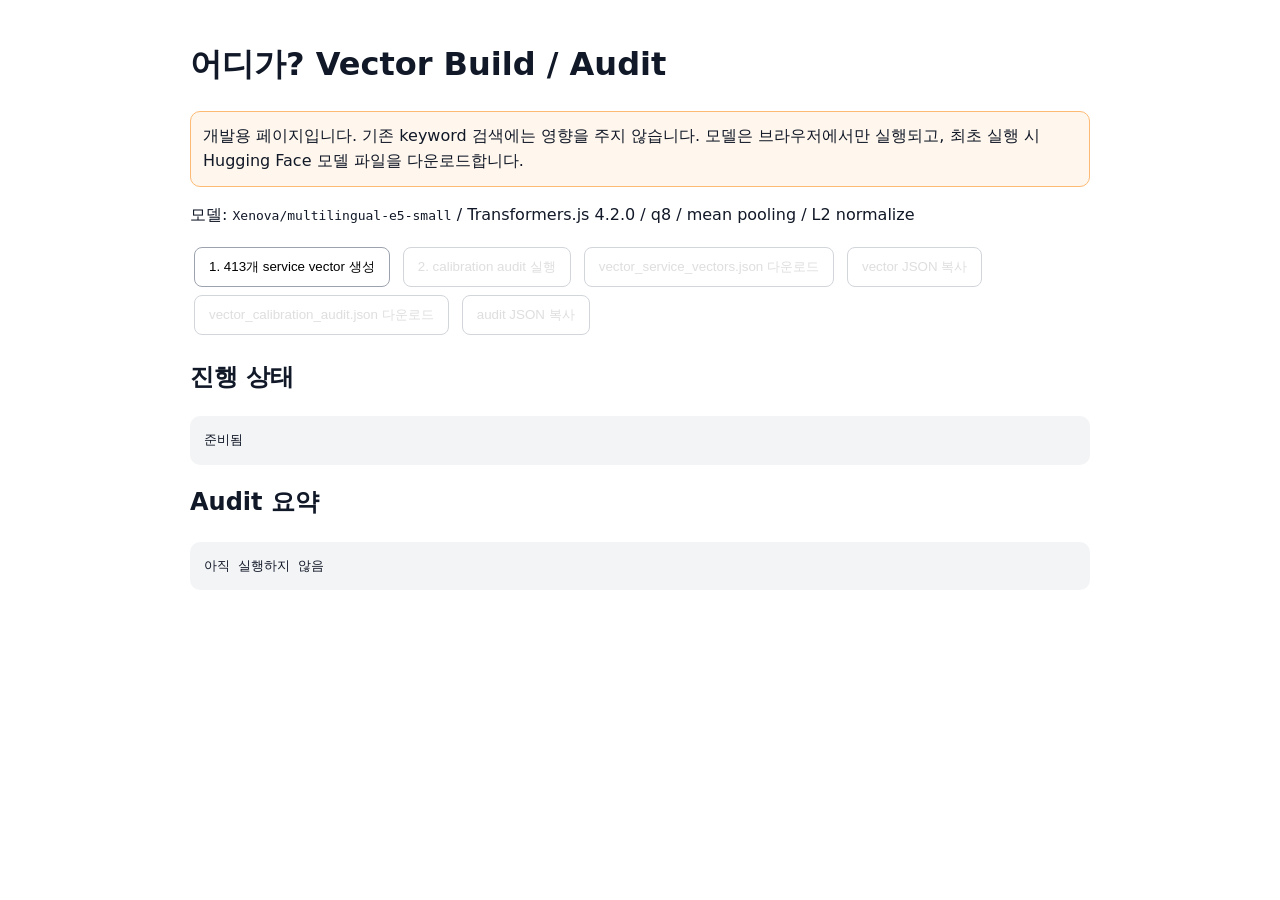
==== vector_build.html @ f6bf36c4 "Add files via upload" ====
<!doctype html>
<html lang="ko">
<head>
<meta charset="utf-8">
<meta name="viewport" content="width=device-width,initial-scale=1">
<title>어디가? Vector Build / Audit</title>
<style>
body{font-family:system-ui,-apple-system,"Noto Sans KR",sans-serif;max-width:900px;margin:40px auto;padding:0 20px;line-height:1.55;color:#111827}button{padding:10px 14px;margin:4px;border:1px solid #9ca3af;border-radius:8px;background:#fff;cursor:pointer}button:disabled{opacity:.45;cursor:not-allowed}pre{background:#f3f4f6;padding:14px;border-radius:10px;white-space:pre-wrap;word-break:break-word;max-height:520px;overflow:auto}.warn{background:#fff7ed;border:1px solid #fdba74;padding:12px;border-radius:10px}.ok{color:#047857;font-weight:700}.bad{color:#b91c1c;font-weight:700}
</style>
</head>
<body>
<h1>어디가? Vector Build / Audit</h1>
<p class="warn">개발용 페이지입니다. 기존 keyword 검색에는 영향을 주지 않습니다. 모델은 브라우저에서만 실행되고, 최초 실행 시 Hugging Face 모델 파일을 다운로드합니다.</p>
<p>모델: <code>Xenova/multilingual-e5-small</code> / Transformers.js 4.2.0 / q8 / mean pooling / L2 normalize</p>
<div>
<button id="build">1. 413개 service vector 생성</button>
<button id="audit" disabled>2. calibration audit 실행</button>
<button id="downloadVectors" disabled>vector_service_vectors.json 다운로드</button>
<button id="copyVectors" disabled>vector JSON 복사</button>
<button id="downloadAudit" disabled>vector_calibration_audit.json 다운로드</button>
<button id="copyAudit" disabled>audit JSON 복사</button>
</div>
<h2>진행 상태</h2><pre id="log">준비됨</pre>
<h2>Audit 요약</h2><pre id="summary">아직 실행하지 않음</pre>
<script src="./vector_semantic.js?v=7.3.35-a1"></script>
<script>
let vectorsDoc=null,auditDoc=null;
const log=document.querySelector('#log'),summary=document.querySelector('#summary');
function setLog(x){log.textContent=typeof x==='string'?x:JSON.stringify(x,null,2);}
function append(x){log.textContent+='\n'+x;log.scrollTop=log.scrollHeight;}
document.querySelector('#build').addEventListener('click',async e=>{
  e.currentTarget.disabled=true;setLog('모델 로딩 및 service vector 생성 시작...');
  try{
    vectorsDoc=await EodigaVector.buildStaticVectors({batch_size:12,on_progress:p=>setLog(`service vectors: ${p.done}/${p.total}\nelapsed: ${(p.elapsed_ms/1000).toFixed(1)}s\nmodel: ${EodigaVector.config.model}`)});
    append(`\n완료: ${vectorsDoc.service_count}개 / ${vectorsDoc.embedding_dim}차원 / build ${(vectorsDoc.build_ms/1000).toFixed(1)}s`);
    document.querySelector('#audit').disabled=false;document.querySelector('#downloadVectors').disabled=false;document.querySelector('#copyVectors').disabled=false;
  }catch(err){append('\nERROR: '+(err?.stack||err));e.currentTarget.disabled=false;}
});
document.querySelector('#audit').addEventListener('click',async e=>{
  if(!vectorsDoc)return;e.currentTarget.disabled=true;setLog('calibration audit 시작...');
  try{
    auditDoc=await EodigaVector.evaluateAudit({vectors_doc:vectorsDoc,on_progress:p=>setLog(`audit: ${p.done}/${p.total}\ncase: ${p.case_id}\nelapsed: ${(p.elapsed_ms/1000).toFixed(1)}s`)});
    summary.textContent=JSON.stringify(auditDoc.summary,null,2);append('\nAUDIT COMPLETE');
    document.querySelector('#downloadAudit').disabled=false;document.querySelector('#copyAudit').disabled=false;
  }catch(err){append('\nAUDIT ERROR: '+(err?.stack||err));e.currentTarget.disabled=false;}
});
document.querySelector('#downloadVectors').addEventListener('click',()=>vectorsDoc&&EodigaVector.downloadJson(vectorsDoc,'vector_service_vectors.json'));
document.querySelector('#copyVectors').addEventListener('click',async()=>{if(vectorsDoc){await navigator.clipboard.writeText(JSON.stringify(vectorsDoc));append('\nvector JSON을 클립보드에 복사했습니다.');}});
document.querySelector('#downloadAudit').addEventListener('click',()=>auditDoc&&EodigaVector.downloadJson(auditDoc,'vector_calibration_audit.json'));
document.querySelector('#copyAudit').addEventListener('click',async()=>{if(auditDoc){await navigator.clipboard.writeText(JSON.stringify(auditDoc));append('\naudit JSON을 클립보드에 복사했습니다.');}});
</script>
</body></html>
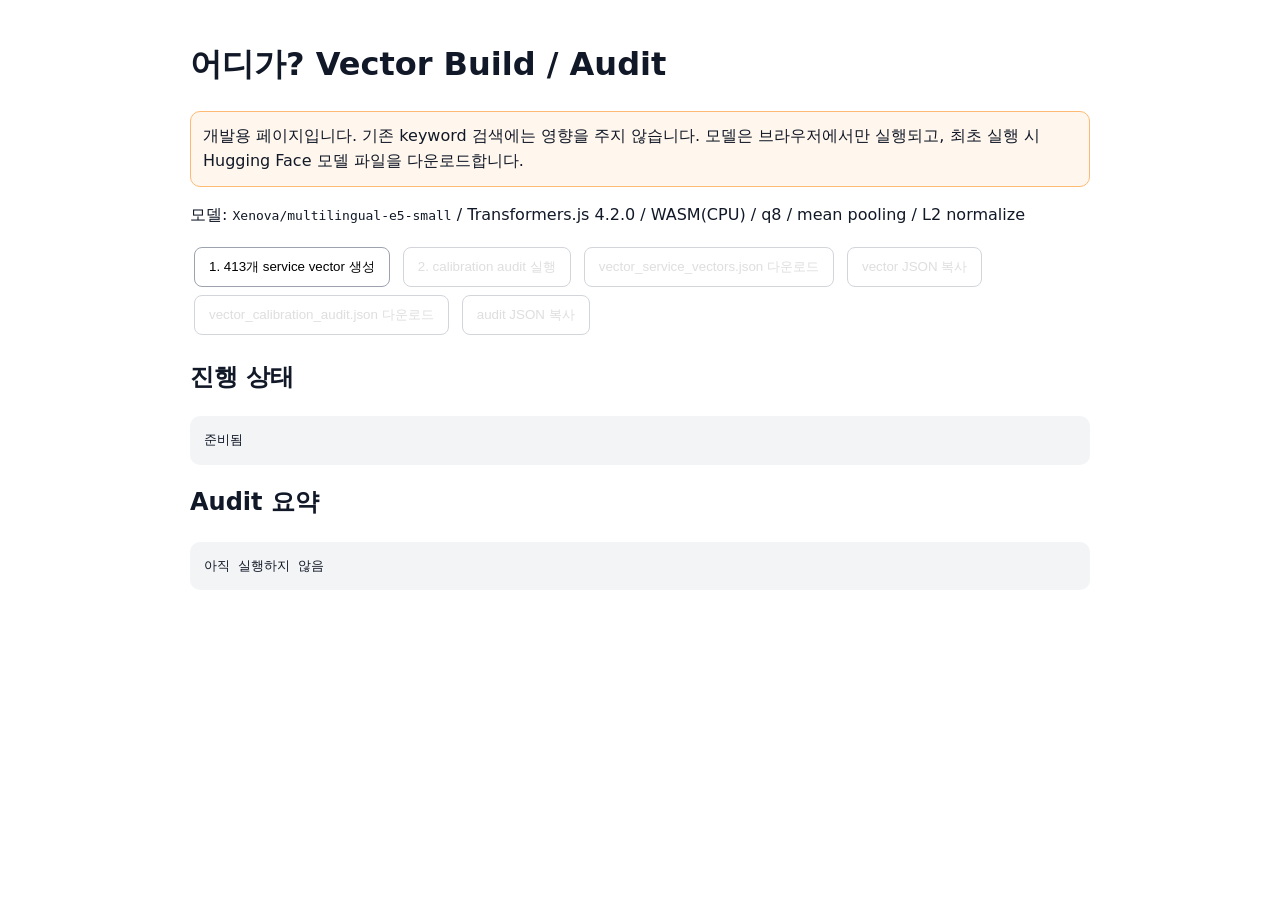
==== commit 4d55e3ba: "Add files via upload" ====
--- a/vector_build.html
+++ b/vector_build.html
@@ -11,7 +11,7 @@
 <body>
 <h1>어디가? Vector Build / Audit</h1>
 <p class="warn">개발용 페이지입니다. 기존 keyword 검색에는 영향을 주지 않습니다. 모델은 브라우저에서만 실행되고, 최초 실행 시 Hugging Face 모델 파일을 다운로드합니다.</p>
-<p>모델: <code>Xenova/multilingual-e5-small</code> / Transformers.js 4.2.0 / q8 / mean pooling / L2 normalize</p>
+<p>모델: <code>Xenova/multilingual-e5-small</code> / Transformers.js 4.2.0 / WASM(CPU) / q8 / mean pooling / L2 normalize</p>
 <div>
 <button id="build">1. 413개 service vector 생성</button>
 <button id="audit" disabled>2. calibration audit 실행</button>
@@ -22,14 +22,14 @@
 </div>
 <h2>진행 상태</h2><pre id="log">준비됨</pre>
 <h2>Audit 요약</h2><pre id="summary">아직 실행하지 않음</pre>
-<script src="./vector_semantic.js?v=7.3.35-a1"></script>
+<script src="./vector_semantic.js?v=7.3.35-a2-wasm"></script>
 <script>
 let vectorsDoc=null,auditDoc=null;
 const log=document.querySelector('#log'),summary=document.querySelector('#summary');
 function setLog(x){log.textContent=typeof x==='string'?x:JSON.stringify(x,null,2);}
 function append(x){log.textContent+='\n'+x;log.scrollTop=log.scrollHeight;}
 document.querySelector('#build').addEventListener('click',async e=>{
-  e.currentTarget.disabled=true;setLog('모델 로딩 및 service vector 생성 시작...');
+  e.currentTarget.disabled=true;setLog('WASM(CPU) 모델 로딩 및 service vector 생성 시작...\n최초 실행 시 약 118MB q8 모델을 다운로드할 수 있습니다.');
   try{
     vectorsDoc=await EodigaVector.buildStaticVectors({batch_size:12,on_progress:p=>setLog(`service vectors: ${p.done}/${p.total}\nelapsed: ${(p.elapsed_ms/1000).toFixed(1)}s\nmodel: ${EodigaVector.config.model}`)});
     append(`\n완료: ${vectorsDoc.service_count}개 / ${vectorsDoc.embedding_dim}차원 / build ${(vectorsDoc.build_ms/1000).toFixed(1)}s`);
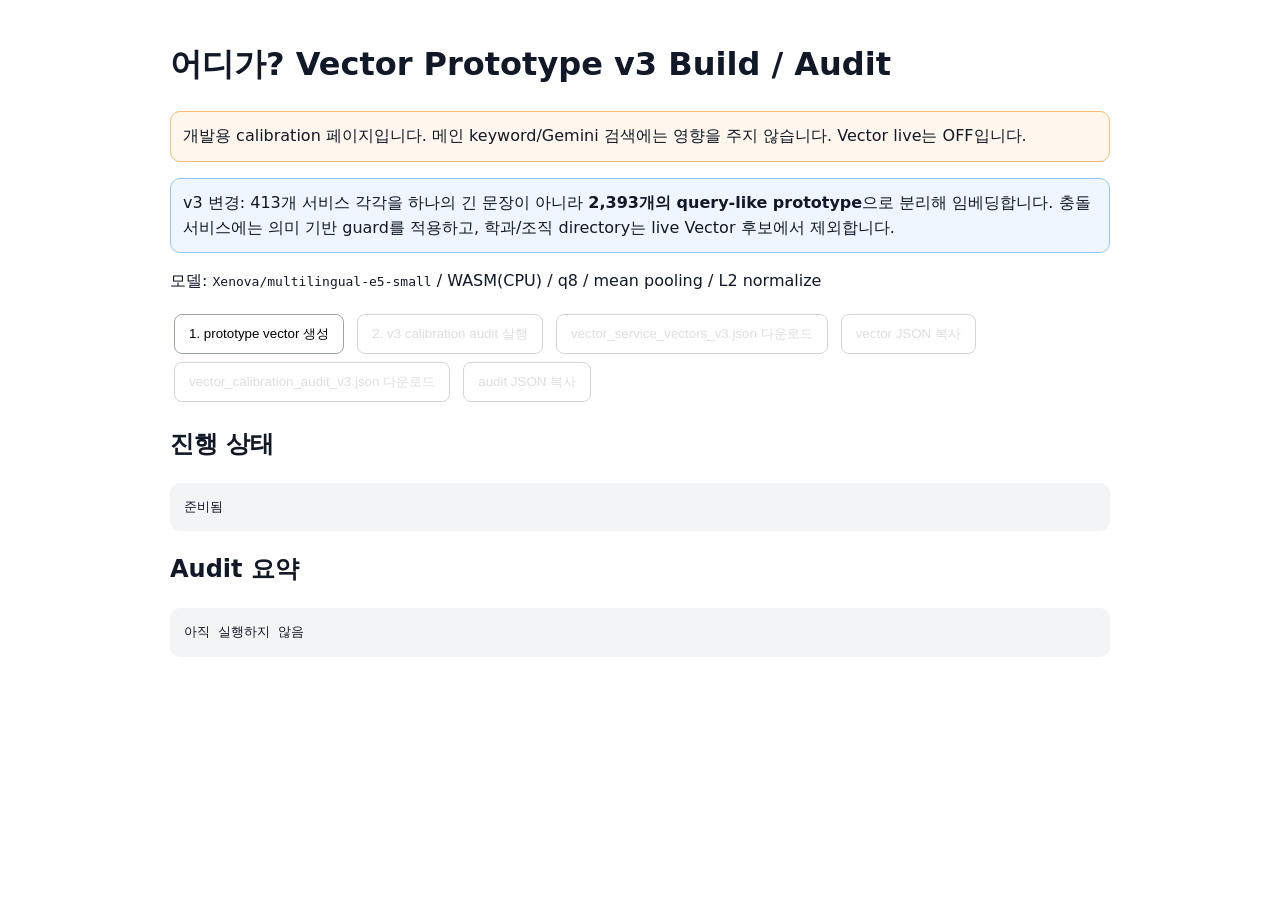
==== commit 8a0e6770: "Add files via upload" ====
--- a/vector_build.html
+++ b/vector_build.html
@@ -3,50 +3,56 @@
 <head>
 <meta charset="utf-8">
 <meta name="viewport" content="width=device-width,initial-scale=1">
-<title>어디가? Vector Build / Audit</title>
+<title>어디가? Vector Prototype v3 Build / Audit</title>
 <style>
-body{font-family:system-ui,-apple-system,"Noto Sans KR",sans-serif;max-width:900px;margin:40px auto;padding:0 20px;line-height:1.55;color:#111827}button{padding:10px 14px;margin:4px;border:1px solid #9ca3af;border-radius:8px;background:#fff;cursor:pointer}button:disabled{opacity:.45;cursor:not-allowed}pre{background:#f3f4f6;padding:14px;border-radius:10px;white-space:pre-wrap;word-break:break-word;max-height:520px;overflow:auto}.warn{background:#fff7ed;border:1px solid #fdba74;padding:12px;border-radius:10px}.ok{color:#047857;font-weight:700}.bad{color:#b91c1c;font-weight:700}
+body{font-family:system-ui,-apple-system,"Noto Sans KR",sans-serif;max-width:940px;margin:40px auto;padding:0 20px;line-height:1.55;color:#111827}
+button{padding:10px 14px;margin:4px;border:1px solid #9ca3af;border-radius:8px;background:#fff;cursor:pointer}
+button:disabled{opacity:.45;cursor:not-allowed}pre{background:#f3f4f6;padding:14px;border-radius:10px;white-space:pre-wrap;word-break:break-word;max-height:560px;overflow:auto}
+.warn{background:#fff7ed;border:1px solid #fdba74;padding:12px;border-radius:10px}.note{background:#eff6ff;border:1px solid #93c5fd;padding:12px;border-radius:10px}
 </style>
 </head>
 <body>
-<h1>어디가? Vector Build / Audit</h1>
-<p class="warn">개발용 페이지입니다. 기존 keyword 검색에는 영향을 주지 않습니다. 모델은 브라우저에서만 실행되고, 최초 실행 시 Hugging Face 모델 파일을 다운로드합니다.</p>
-<p>모델: <code>Xenova/multilingual-e5-small</code> / Transformers.js 4.2.0 / WASM(CPU) / q8 / mean pooling / L2 normalize</p>
+<h1>어디가? Vector Prototype v3 Build / Audit</h1>
+<p class="warn">개발용 calibration 페이지입니다. 메인 keyword/Gemini 검색에는 영향을 주지 않습니다. Vector live는 OFF입니다.</p>
+<p class="note">v3 변경: 413개 서비스 각각을 하나의 긴 문장이 아니라 <b>2,393개의 query-like prototype</b>으로 분리해 임베딩합니다. 충돌 서비스에는 의미 기반 guard를 적용하고, 학과/조직 directory는 live Vector 후보에서 제외합니다.</p>
+<p>모델: <code>Xenova/multilingual-e5-small</code> / WASM(CPU) / q8 / mean pooling / L2 normalize</p>
 <div>
-<button id="build">1. 413개 service vector 생성</button>
-<button id="audit" disabled>2. calibration audit 실행</button>
-<button id="downloadVectors" disabled>vector_service_vectors.json 다운로드</button>
+<button id="build">1. prototype vector 생성</button>
+<button id="audit" disabled>2. v3 calibration audit 실행</button>
+<button id="downloadVectors" disabled>vector_service_vectors_v3.json 다운로드</button>
 <button id="copyVectors" disabled>vector JSON 복사</button>
-<button id="downloadAudit" disabled>vector_calibration_audit.json 다운로드</button>
+<button id="downloadAudit" disabled>vector_calibration_audit_v3.json 다운로드</button>
 <button id="copyAudit" disabled>audit JSON 복사</button>
 </div>
 <h2>진행 상태</h2><pre id="log">준비됨</pre>
 <h2>Audit 요약</h2><pre id="summary">아직 실행하지 않음</pre>
-<script src="./vector_semantic.js?v=7.3.35-a2-wasm"></script>
+<script src="./vector_semantic.js?v=7.3.35-a3-prototype"></script>
 <script>
 let vectorsDoc=null,auditDoc=null;
 const log=document.querySelector('#log'),summary=document.querySelector('#summary');
 function setLog(x){log.textContent=typeof x==='string'?x:JSON.stringify(x,null,2);}
 function append(x){log.textContent+='\n'+x;log.scrollTop=log.scrollHeight;}
 document.querySelector('#build').addEventListener('click',async e=>{
-  e.currentTarget.disabled=true;setLog('WASM(CPU) 모델 로딩 및 service vector 생성 시작...\n최초 실행 시 약 118MB q8 모델을 다운로드할 수 있습니다.');
+  e.currentTarget.disabled=true;
+  setLog('WASM(CPU) prototype vector 생성 시작...\n2,393개 prototype을 임베딩합니다. 최초/캐시 상태에 따라 시간이 걸릴 수 있습니다.');
   try{
-    vectorsDoc=await EodigaVector.buildStaticVectors({batch_size:12,on_progress:p=>setLog(`service vectors: ${p.done}/${p.total}\nelapsed: ${(p.elapsed_ms/1000).toFixed(1)}s\nmodel: ${EodigaVector.config.model}`)});
-    append(`\n완료: ${vectorsDoc.service_count}개 / ${vectorsDoc.embedding_dim}차원 / build ${(vectorsDoc.build_ms/1000).toFixed(1)}s`);
+    vectorsDoc=await EodigaVector.buildStaticVectors({batch_size:16,on_progress:p=>setLog(`prototype vectors: ${p.done}/${p.total}\nservices: ${p.services}\nelapsed: ${(p.elapsed_ms/1000).toFixed(1)}s`)});
+    append(`\n완료: ${vectorsDoc.service_count} services / ${vectorsDoc.prototype_count} prototypes / build ${(vectorsDoc.build_ms/1000).toFixed(1)}s`);
     document.querySelector('#audit').disabled=false;document.querySelector('#downloadVectors').disabled=false;document.querySelector('#copyVectors').disabled=false;
   }catch(err){append('\nERROR: '+(err?.stack||err));e.currentTarget.disabled=false;}
 });
 document.querySelector('#audit').addEventListener('click',async e=>{
-  if(!vectorsDoc)return;e.currentTarget.disabled=true;setLog('calibration audit 시작...');
+  if(!vectorsDoc)return;e.currentTarget.disabled=true;setLog('v3 calibration audit 시작...');
   try{
     auditDoc=await EodigaVector.evaluateAudit({vectors_doc:vectorsDoc,on_progress:p=>setLog(`audit: ${p.done}/${p.total}\ncase: ${p.case_id}\nelapsed: ${(p.elapsed_ms/1000).toFixed(1)}s`)});
-    summary.textContent=JSON.stringify(auditDoc.summary,null,2);append('\nAUDIT COMPLETE');
+    summary.textContent=JSON.stringify({overall:auditDoc.summary,original_39:auditDoc.original_39_summary,extended:auditDoc.extended_summary},null,2);
+    append('\nAUDIT COMPLETE');
     document.querySelector('#downloadAudit').disabled=false;document.querySelector('#copyAudit').disabled=false;
   }catch(err){append('\nAUDIT ERROR: '+(err?.stack||err));e.currentTarget.disabled=false;}
 });
-document.querySelector('#downloadVectors').addEventListener('click',()=>vectorsDoc&&EodigaVector.downloadJson(vectorsDoc,'vector_service_vectors.json'));
+document.querySelector('#downloadVectors').addEventListener('click',()=>vectorsDoc&&EodigaVector.downloadJson(vectorsDoc,'vector_service_vectors_v3.json'));
 document.querySelector('#copyVectors').addEventListener('click',async()=>{if(vectorsDoc){await navigator.clipboard.writeText(JSON.stringify(vectorsDoc));append('\nvector JSON을 클립보드에 복사했습니다.');}});
-document.querySelector('#downloadAudit').addEventListener('click',()=>auditDoc&&EodigaVector.downloadJson(auditDoc,'vector_calibration_audit.json'));
+document.querySelector('#downloadAudit').addEventListener('click',()=>auditDoc&&EodigaVector.downloadJson(auditDoc,'vector_calibration_audit_v3.json'));
 document.querySelector('#copyAudit').addEventListener('click',async()=>{if(auditDoc){await navigator.clipboard.writeText(JSON.stringify(auditDoc));append('\naudit JSON을 클립보드에 복사했습니다.');}});
 </script>
 </body></html>
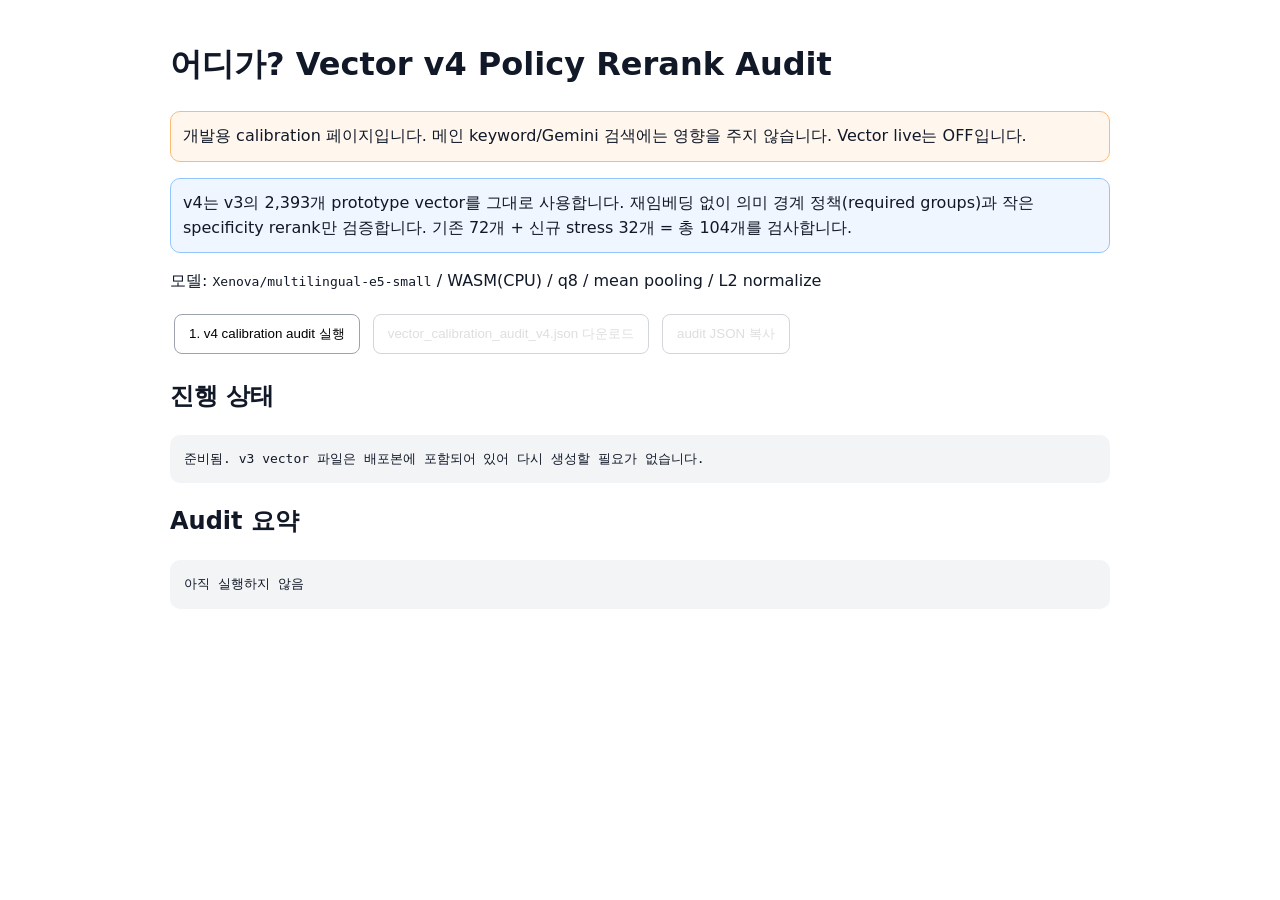
==== commit 8c5df3e3: "Add files via upload" ====
--- a/vector_build.html
+++ b/vector_build.html
@@ -3,7 +3,7 @@
 <head>
 <meta charset="utf-8">
 <meta name="viewport" content="width=device-width,initial-scale=1">
-<title>어디가? Vector Prototype v3 Build / Audit</title>
+<title>어디가? Vector v4 Policy Rerank Audit</title>
 <style>
 body{font-family:system-ui,-apple-system,"Noto Sans KR",sans-serif;max-width:940px;margin:40px auto;padding:0 20px;line-height:1.55;color:#111827}
 button{padding:10px 14px;margin:4px;border:1px solid #9ca3af;border-radius:8px;background:#fff;cursor:pointer}
@@ -12,47 +12,40 @@
 </style>
 </head>
 <body>
-<h1>어디가? Vector Prototype v3 Build / Audit</h1>
+<h1>어디가? Vector v4 Policy Rerank Audit</h1>
 <p class="warn">개발용 calibration 페이지입니다. 메인 keyword/Gemini 검색에는 영향을 주지 않습니다. Vector live는 OFF입니다.</p>
-<p class="note">v3 변경: 413개 서비스 각각을 하나의 긴 문장이 아니라 <b>2,393개의 query-like prototype</b>으로 분리해 임베딩합니다. 충돌 서비스에는 의미 기반 guard를 적용하고, 학과/조직 directory는 live Vector 후보에서 제외합니다.</p>
+<p class="note">v4는 v3의 2,393개 prototype vector를 그대로 사용합니다. 재임베딩 없이 의미 경계 정책(required groups)과 작은 specificity rerank만 검증합니다. 기존 72개 + 신규 stress 32개 = 총 104개를 검사합니다.</p>
 <p>모델: <code>Xenova/multilingual-e5-small</code> / WASM(CPU) / q8 / mean pooling / L2 normalize</p>
 <div>
-<button id="build">1. prototype vector 생성</button>
-<button id="audit" disabled>2. v3 calibration audit 실행</button>
-<button id="downloadVectors" disabled>vector_service_vectors_v3.json 다운로드</button>
-<button id="copyVectors" disabled>vector JSON 복사</button>
-<button id="downloadAudit" disabled>vector_calibration_audit_v3.json 다운로드</button>
+<button id="audit">1. v4 calibration audit 실행</button>
+<button id="downloadAudit" disabled>vector_calibration_audit_v4.json 다운로드</button>
 <button id="copyAudit" disabled>audit JSON 복사</button>
 </div>
-<h2>진행 상태</h2><pre id="log">준비됨</pre>
+<h2>진행 상태</h2><pre id="log">준비됨. v3 vector 파일은 배포본에 포함되어 있어 다시 생성할 필요가 없습니다.</pre>
 <h2>Audit 요약</h2><pre id="summary">아직 실행하지 않음</pre>
-<script src="./vector_semantic.js?v=7.3.35-a3-prototype"></script>
+<script src="./vector_semantic.js?v=7.3.35-a4-policy"></script>
 <script>
-let vectorsDoc=null,auditDoc=null;
+let auditDoc=null;
 const log=document.querySelector('#log'),summary=document.querySelector('#summary');
 function setLog(x){log.textContent=typeof x==='string'?x:JSON.stringify(x,null,2);}
 function append(x){log.textContent+='\n'+x;log.scrollTop=log.scrollHeight;}
-document.querySelector('#build').addEventListener('click',async e=>{
+document.querySelector('#audit').addEventListener('click',async e=>{
   e.currentTarget.disabled=true;
-  setLog('WASM(CPU) prototype vector 생성 시작...\n2,393개 prototype을 임베딩합니다. 최초/캐시 상태에 따라 시간이 걸릴 수 있습니다.');
+  setLog('v4 policy-rerank calibration audit 시작...\n104개 query embedding + 2,393 prototype ranking을 검사합니다.');
   try{
-    vectorsDoc=await EodigaVector.buildStaticVectors({batch_size:16,on_progress:p=>setLog(`prototype vectors: ${p.done}/${p.total}\nservices: ${p.services}\nelapsed: ${(p.elapsed_ms/1000).toFixed(1)}s`)});
-    append(`\n완료: ${vectorsDoc.service_count} services / ${vectorsDoc.prototype_count} prototypes / build ${(vectorsDoc.build_ms/1000).toFixed(1)}s`);
-    document.querySelector('#audit').disabled=false;document.querySelector('#downloadVectors').disabled=false;document.querySelector('#copyVectors').disabled=false;
-  }catch(err){append('\nERROR: '+(err?.stack||err));e.currentTarget.disabled=false;}
-});
-document.querySelector('#audit').addEventListener('click',async e=>{
-  if(!vectorsDoc)return;e.currentTarget.disabled=true;setLog('v3 calibration audit 시작...');
-  try{
-    auditDoc=await EodigaVector.evaluateAudit({vectors_doc:vectorsDoc,on_progress:p=>setLog(`audit: ${p.done}/${p.total}\ncase: ${p.case_id}\nelapsed: ${(p.elapsed_ms/1000).toFixed(1)}s`)});
-    summary.textContent=JSON.stringify({overall:auditDoc.summary,original_39:auditDoc.original_39_summary,extended:auditDoc.extended_summary},null,2);
+    auditDoc=await EodigaVector.evaluateAudit({on_progress:p=>setLog(`audit: ${p.done}/${p.total}\ncase: ${p.case_id}\nelapsed: ${(p.elapsed_ms/1000).toFixed(1)}s`)});
+    summary.textContent=JSON.stringify({
+      overall:auditDoc.summary,
+      original_39:auditDoc.original_39_summary,
+      v3_72:auditDoc.v3_72_summary,
+      stress_32:auditDoc.stress_summary
+    },null,2);
     append('\nAUDIT COMPLETE');
-    document.querySelector('#downloadAudit').disabled=false;document.querySelector('#copyAudit').disabled=false;
+    document.querySelector('#downloadAudit').disabled=false;
+    document.querySelector('#copyAudit').disabled=false;
   }catch(err){append('\nAUDIT ERROR: '+(err?.stack||err));e.currentTarget.disabled=false;}
 });
-document.querySelector('#downloadVectors').addEventListener('click',()=>vectorsDoc&&EodigaVector.downloadJson(vectorsDoc,'vector_service_vectors_v3.json'));
-document.querySelector('#copyVectors').addEventListener('click',async()=>{if(vectorsDoc){await navigator.clipboard.writeText(JSON.stringify(vectorsDoc));append('\nvector JSON을 클립보드에 복사했습니다.');}});
-document.querySelector('#downloadAudit').addEventListener('click',()=>auditDoc&&EodigaVector.downloadJson(auditDoc,'vector_calibration_audit_v3.json'));
+document.querySelector('#downloadAudit').addEventListener('click',()=>auditDoc&&EodigaVector.downloadJson(auditDoc,'vector_calibration_audit_v4.json'));
 document.querySelector('#copyAudit').addEventListener('click',async()=>{if(auditDoc){await navigator.clipboard.writeText(JSON.stringify(auditDoc));append('\naudit JSON을 클립보드에 복사했습니다.');}});
 </script>
 </body></html>
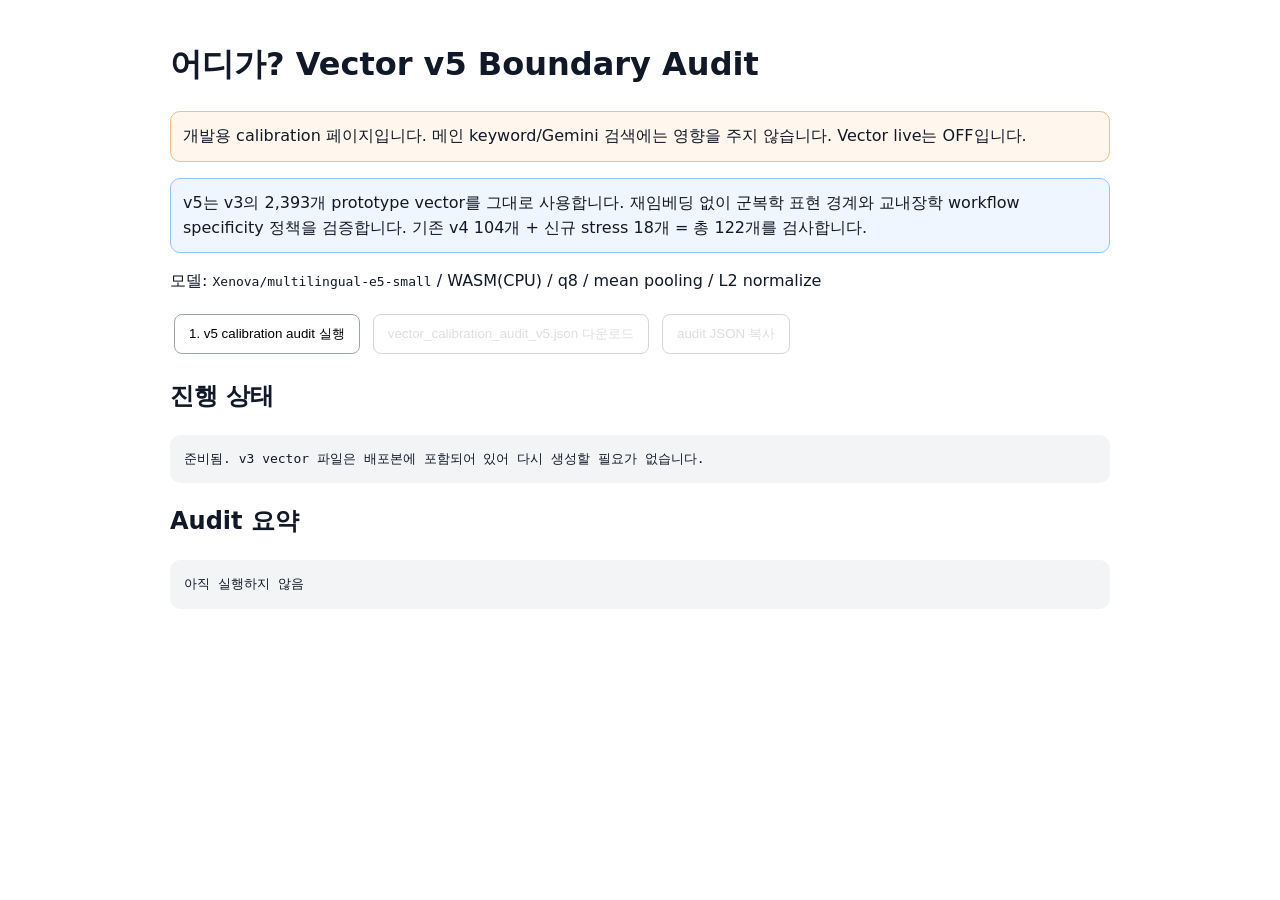
==== commit 06f3d3dd: "Add files via upload" ====
--- a/vector_build.html
+++ b/vector_build.html
@@ -3,7 +3,7 @@
 <head>
 <meta charset="utf-8">
 <meta name="viewport" content="width=device-width,initial-scale=1">
-<title>어디가? Vector v4 Policy Rerank Audit</title>
+<title>어디가? Vector v5 Boundary Audit</title>
 <style>
 body{font-family:system-ui,-apple-system,"Noto Sans KR",sans-serif;max-width:940px;margin:40px auto;padding:0 20px;line-height:1.55;color:#111827}
 button{padding:10px 14px;margin:4px;border:1px solid #9ca3af;border-radius:8px;background:#fff;cursor:pointer}
@@ -12,18 +12,18 @@
 </style>
 </head>
 <body>
-<h1>어디가? Vector v4 Policy Rerank Audit</h1>
+<h1>어디가? Vector v5 Boundary Audit</h1>
 <p class="warn">개발용 calibration 페이지입니다. 메인 keyword/Gemini 검색에는 영향을 주지 않습니다. Vector live는 OFF입니다.</p>
-<p class="note">v4는 v3의 2,393개 prototype vector를 그대로 사용합니다. 재임베딩 없이 의미 경계 정책(required groups)과 작은 specificity rerank만 검증합니다. 기존 72개 + 신규 stress 32개 = 총 104개를 검사합니다.</p>
+<p class="note">v5는 v3의 2,393개 prototype vector를 그대로 사용합니다. 재임베딩 없이 군복학 표현 경계와 교내장학 workflow specificity 정책을 검증합니다. 기존 v4 104개 + 신규 stress 18개 = 총 122개를 검사합니다.</p>
 <p>모델: <code>Xenova/multilingual-e5-small</code> / WASM(CPU) / q8 / mean pooling / L2 normalize</p>
 <div>
-<button id="audit">1. v4 calibration audit 실행</button>
-<button id="downloadAudit" disabled>vector_calibration_audit_v4.json 다운로드</button>
+<button id="audit">1. v5 calibration audit 실행</button>
+<button id="downloadAudit" disabled>vector_calibration_audit_v5.json 다운로드</button>
 <button id="copyAudit" disabled>audit JSON 복사</button>
 </div>
 <h2>진행 상태</h2><pre id="log">준비됨. v3 vector 파일은 배포본에 포함되어 있어 다시 생성할 필요가 없습니다.</pre>
 <h2>Audit 요약</h2><pre id="summary">아직 실행하지 않음</pre>
-<script src="./vector_semantic.js?v=7.3.35-a4-policy"></script>
+<script src="./vector_semantic.js?v=7.3.35-a5-boundary"></script>
 <script>
 let auditDoc=null;
 const log=document.querySelector('#log'),summary=document.querySelector('#summary');
@@ -31,21 +31,23 @@
 function append(x){log.textContent+='\n'+x;log.scrollTop=log.scrollHeight;}
 document.querySelector('#audit').addEventListener('click',async e=>{
   e.currentTarget.disabled=true;
-  setLog('v4 policy-rerank calibration audit 시작...\n104개 query embedding + 2,393 prototype ranking을 검사합니다.');
+  setLog('v5 boundary calibration audit 시작...\n122개 query embedding + 2,393 prototype ranking을 검사합니다.');
   try{
     auditDoc=await EodigaVector.evaluateAudit({on_progress:p=>setLog(`audit: ${p.done}/${p.total}\ncase: ${p.case_id}\nelapsed: ${(p.elapsed_ms/1000).toFixed(1)}s`)});
     summary.textContent=JSON.stringify({
       overall:auditDoc.summary,
       original_39:auditDoc.original_39_summary,
       v3_72:auditDoc.v3_72_summary,
-      stress_32:auditDoc.stress_summary
+      v4_104:auditDoc.v4_104_summary,
+      v5_stress:auditDoc.v5_stress_summary,
+      threshold_sweep:auditDoc.threshold_sweep
     },null,2);
     append('\nAUDIT COMPLETE');
     document.querySelector('#downloadAudit').disabled=false;
     document.querySelector('#copyAudit').disabled=false;
   }catch(err){append('\nAUDIT ERROR: '+(err?.stack||err));e.currentTarget.disabled=false;}
 });
-document.querySelector('#downloadAudit').addEventListener('click',()=>auditDoc&&EodigaVector.downloadJson(auditDoc,'vector_calibration_audit_v4.json'));
+document.querySelector('#downloadAudit').addEventListener('click',()=>auditDoc&&EodigaVector.downloadJson(auditDoc,'vector_calibration_audit_v5.json'));
 document.querySelector('#copyAudit').addEventListener('click',async()=>{if(auditDoc){await navigator.clipboard.writeText(JSON.stringify(auditDoc));append('\naudit JSON을 클립보드에 복사했습니다.');}});
 </script>
 </body></html>
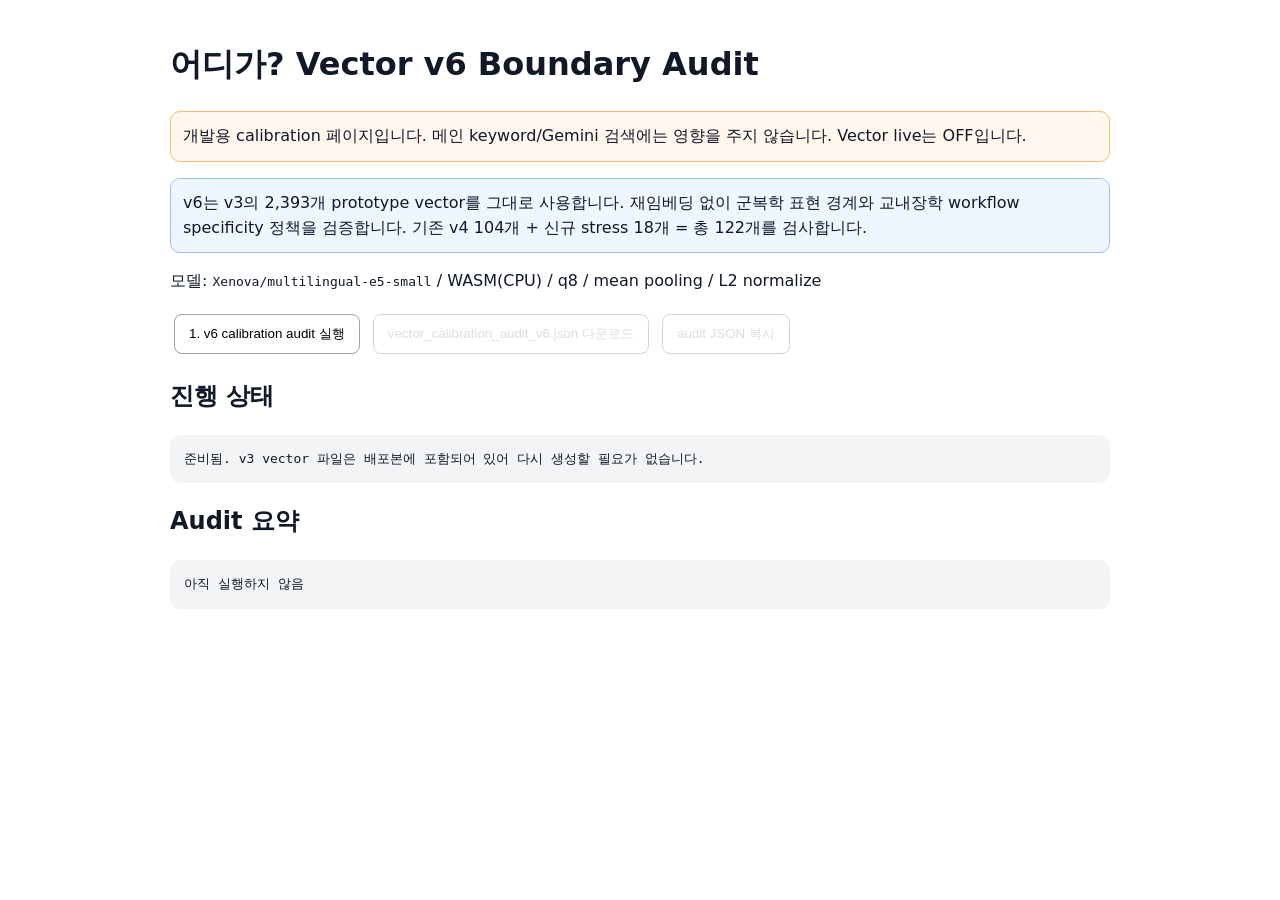
==== commit ad7f0cdc: "Add files via upload" ====
--- a/vector_build.html
+++ b/vector_build.html
@@ -3,7 +3,7 @@
 <head>
 <meta charset="utf-8">
 <meta name="viewport" content="width=device-width,initial-scale=1">
-<title>어디가? Vector v5 Boundary Audit</title>
+<title>어디가? Vector v6 Boundary Audit</title>
 <style>
 body{font-family:system-ui,-apple-system,"Noto Sans KR",sans-serif;max-width:940px;margin:40px auto;padding:0 20px;line-height:1.55;color:#111827}
 button{padding:10px 14px;margin:4px;border:1px solid #9ca3af;border-radius:8px;background:#fff;cursor:pointer}
@@ -12,13 +12,13 @@
 </style>
 </head>
 <body>
-<h1>어디가? Vector v5 Boundary Audit</h1>
+<h1>어디가? Vector v6 Boundary Audit</h1>
 <p class="warn">개발용 calibration 페이지입니다. 메인 keyword/Gemini 검색에는 영향을 주지 않습니다. Vector live는 OFF입니다.</p>
-<p class="note">v5는 v3의 2,393개 prototype vector를 그대로 사용합니다. 재임베딩 없이 군복학 표현 경계와 교내장학 workflow specificity 정책을 검증합니다. 기존 v4 104개 + 신규 stress 18개 = 총 122개를 검사합니다.</p>
+<p class="note">v6는 v3의 2,393개 prototype vector를 그대로 사용합니다. 재임베딩 없이 군복학 표현 경계와 교내장학 workflow specificity 정책을 검증합니다. 기존 v4 104개 + 신규 stress 18개 = 총 122개를 검사합니다.</p>
 <p>모델: <code>Xenova/multilingual-e5-small</code> / WASM(CPU) / q8 / mean pooling / L2 normalize</p>
 <div>
-<button id="audit">1. v5 calibration audit 실행</button>
-<button id="downloadAudit" disabled>vector_calibration_audit_v5.json 다운로드</button>
+<button id="audit">1. v6 calibration audit 실행</button>
+<button id="downloadAudit" disabled>vector_calibration_audit_v6.json 다운로드</button>
 <button id="copyAudit" disabled>audit JSON 복사</button>
 </div>
 <h2>진행 상태</h2><pre id="log">준비됨. v3 vector 파일은 배포본에 포함되어 있어 다시 생성할 필요가 없습니다.</pre>
@@ -31,7 +31,7 @@
 function append(x){log.textContent+='\n'+x;log.scrollTop=log.scrollHeight;}
 document.querySelector('#audit').addEventListener('click',async e=>{
   e.currentTarget.disabled=true;
-  setLog('v5 boundary calibration audit 시작...\n122개 query embedding + 2,393 prototype ranking을 검사합니다.');
+  setLog('v6 boundary calibration audit 시작...\n122개 query embedding + 2,393 prototype ranking을 검사합니다.');
   try{
     auditDoc=await EodigaVector.evaluateAudit({on_progress:p=>setLog(`audit: ${p.done}/${p.total}\ncase: ${p.case_id}\nelapsed: ${(p.elapsed_ms/1000).toFixed(1)}s`)});
     summary.textContent=JSON.stringify({
@@ -39,7 +39,7 @@
       original_39:auditDoc.original_39_summary,
       v3_72:auditDoc.v3_72_summary,
       v4_104:auditDoc.v4_104_summary,
-      v5_stress:auditDoc.v5_stress_summary,
+      v6_stress:auditDoc.v6_stress_summary,
       threshold_sweep:auditDoc.threshold_sweep
     },null,2);
     append('\nAUDIT COMPLETE');
@@ -47,7 +47,7 @@
     document.querySelector('#copyAudit').disabled=false;
   }catch(err){append('\nAUDIT ERROR: '+(err?.stack||err));e.currentTarget.disabled=false;}
 });
-document.querySelector('#downloadAudit').addEventListener('click',()=>auditDoc&&EodigaVector.downloadJson(auditDoc,'vector_calibration_audit_v5.json'));
+document.querySelector('#downloadAudit').addEventListener('click',()=>auditDoc&&EodigaVector.downloadJson(auditDoc,'vector_calibration_audit_v6.json'));
 document.querySelector('#copyAudit').addEventListener('click',async()=>{if(auditDoc){await navigator.clipboard.writeText(JSON.stringify(auditDoc));append('\naudit JSON을 클립보드에 복사했습니다.');}});
 </script>
 </body></html>
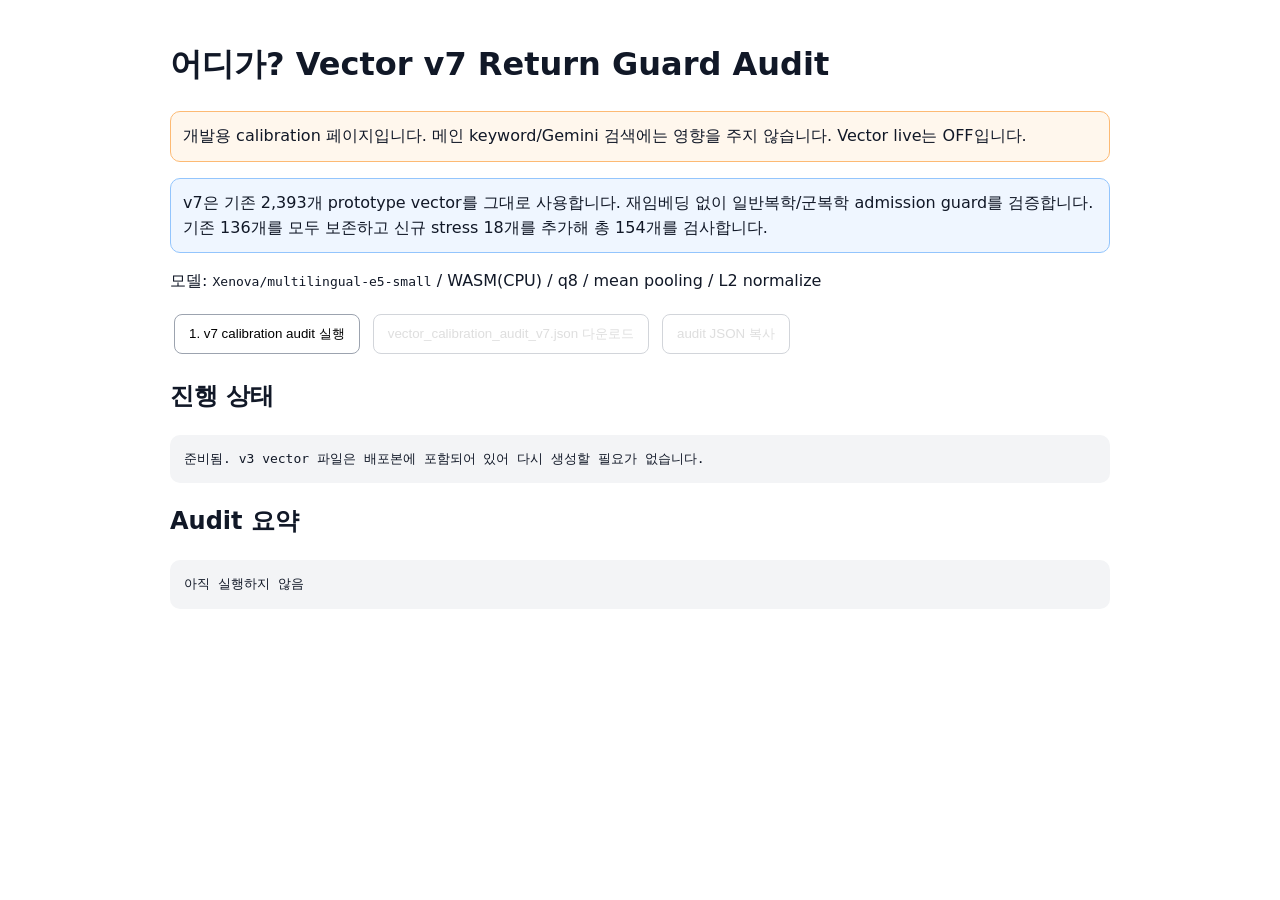
==== commit c98be012: "Add files via upload" ====
--- a/vector_build.html
+++ b/vector_build.html
@@ -3,7 +3,7 @@
 <head>
 <meta charset="utf-8">
 <meta name="viewport" content="width=device-width,initial-scale=1">
-<title>어디가? Vector v6 Boundary Audit</title>
+<title>어디가? Vector v7 Return Guard Audit</title>
 <style>
 body{font-family:system-ui,-apple-system,"Noto Sans KR",sans-serif;max-width:940px;margin:40px auto;padding:0 20px;line-height:1.55;color:#111827}
 button{padding:10px 14px;margin:4px;border:1px solid #9ca3af;border-radius:8px;background:#fff;cursor:pointer}
@@ -12,18 +12,18 @@
 </style>
 </head>
 <body>
-<h1>어디가? Vector v6 Boundary Audit</h1>
+<h1>어디가? Vector v7 Return Guard Audit</h1>
 <p class="warn">개발용 calibration 페이지입니다. 메인 keyword/Gemini 검색에는 영향을 주지 않습니다. Vector live는 OFF입니다.</p>
-<p class="note">v6는 v3의 2,393개 prototype vector를 그대로 사용합니다. 재임베딩 없이 군복학 표현 경계와 교내장학 workflow specificity 정책을 검증합니다. 기존 v4 104개 + 신규 stress 18개 = 총 122개를 검사합니다.</p>
+<p class="note">v7은 기존 2,393개 prototype vector를 그대로 사용합니다. 재임베딩 없이 일반복학/군복학 admission guard를 검증합니다. 기존 136개를 모두 보존하고 신규 stress 18개를 추가해 총 154개를 검사합니다.</p>
 <p>모델: <code>Xenova/multilingual-e5-small</code> / WASM(CPU) / q8 / mean pooling / L2 normalize</p>
 <div>
-<button id="audit">1. v6 calibration audit 실행</button>
-<button id="downloadAudit" disabled>vector_calibration_audit_v6.json 다운로드</button>
+<button id="audit">1. v7 calibration audit 실행</button>
+<button id="downloadAudit" disabled>vector_calibration_audit_v7.json 다운로드</button>
 <button id="copyAudit" disabled>audit JSON 복사</button>
 </div>
 <h2>진행 상태</h2><pre id="log">준비됨. v3 vector 파일은 배포본에 포함되어 있어 다시 생성할 필요가 없습니다.</pre>
 <h2>Audit 요약</h2><pre id="summary">아직 실행하지 않음</pre>
-<script src="./vector_semantic.js?v=7.3.35-a5-boundary"></script>
+<script src="./vector_semantic.js?v=7.3.35-a7-return-guards"></script>
 <script>
 let auditDoc=null;
 const log=document.querySelector('#log'),summary=document.querySelector('#summary');
@@ -31,7 +31,7 @@
 function append(x){log.textContent+='\n'+x;log.scrollTop=log.scrollHeight;}
 document.querySelector('#audit').addEventListener('click',async e=>{
   e.currentTarget.disabled=true;
-  setLog('v6 boundary calibration audit 시작...\n122개 query embedding + 2,393 prototype ranking을 검사합니다.');
+  setLog('v7 return-guard calibration audit 시작...\n154개 query embedding + 2,393 prototype ranking을 검사합니다.');
   try{
     auditDoc=await EodigaVector.evaluateAudit({on_progress:p=>setLog(`audit: ${p.done}/${p.total}\ncase: ${p.case_id}\nelapsed: ${(p.elapsed_ms/1000).toFixed(1)}s`)});
     summary.textContent=JSON.stringify({
@@ -39,7 +39,8 @@
       original_39:auditDoc.original_39_summary,
       v3_72:auditDoc.v3_72_summary,
       v4_104:auditDoc.v4_104_summary,
-      v6_stress:auditDoc.v6_stress_summary,
+      v6_136:auditDoc.v6_136_summary,
+      v7_stress:auditDoc.v7_stress_summary,
       threshold_sweep:auditDoc.threshold_sweep
     },null,2);
     append('\nAUDIT COMPLETE');
@@ -47,7 +48,7 @@
     document.querySelector('#copyAudit').disabled=false;
   }catch(err){append('\nAUDIT ERROR: '+(err?.stack||err));e.currentTarget.disabled=false;}
 });
-document.querySelector('#downloadAudit').addEventListener('click',()=>auditDoc&&EodigaVector.downloadJson(auditDoc,'vector_calibration_audit_v6.json'));
+document.querySelector('#downloadAudit').addEventListener('click',()=>auditDoc&&EodigaVector.downloadJson(auditDoc,'vector_calibration_audit_v7.json'));
 document.querySelector('#copyAudit').addEventListener('click',async()=>{if(auditDoc){await navigator.clipboard.writeText(JSON.stringify(auditDoc));append('\naudit JSON을 클립보드에 복사했습니다.');}});
 </script>
 </body></html>
